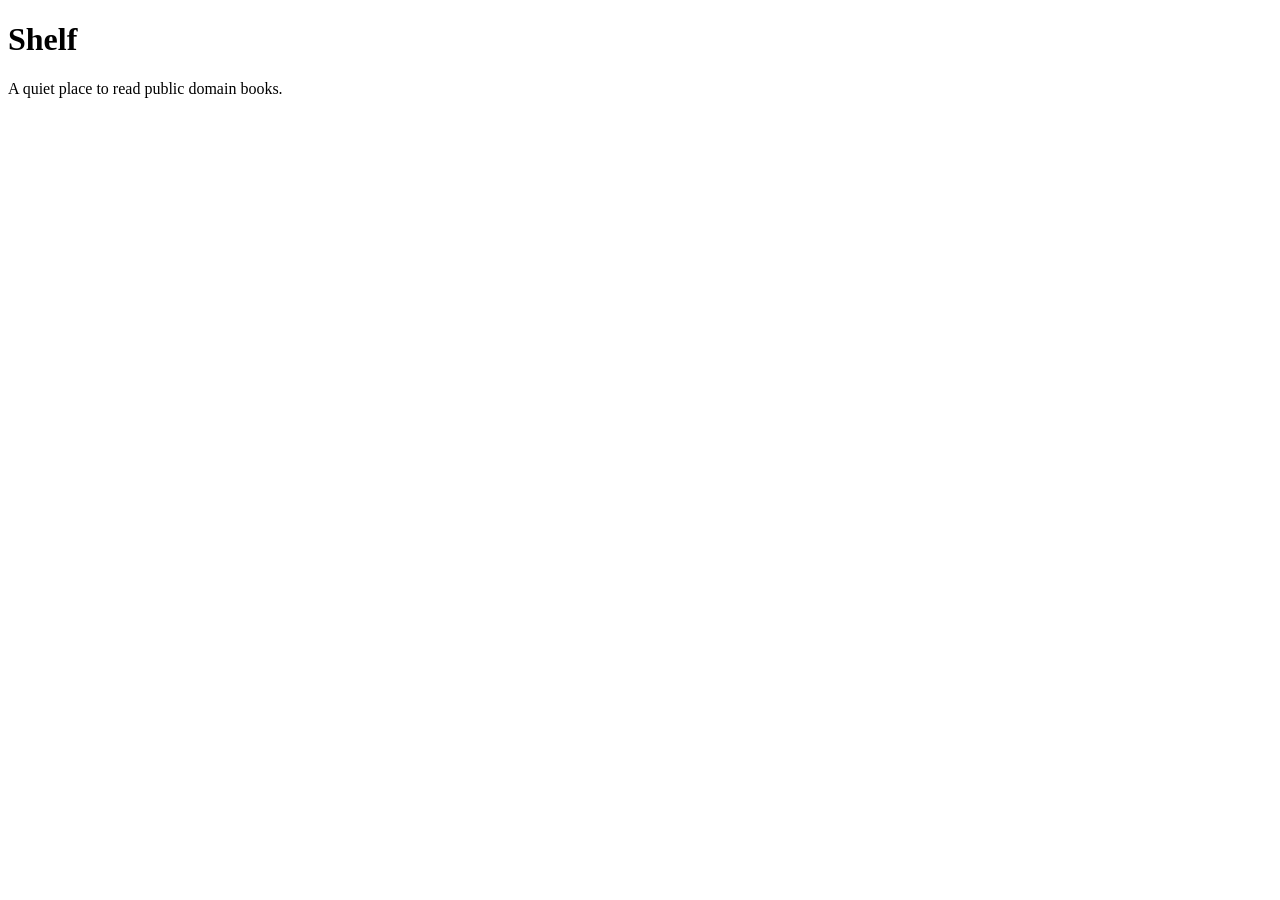
==== index.html @ 8fa0670a "chore: scaffold project directory structure Add base folder layout for stylesheets, scripts,assets, " ====
<!DOCTYPE html>
<html lang="en">
<head>
  <meta charset="UTF-8">
  <meta name="viewport" content="width=device-width, initial-scale=1.0">
  <title>Shelf — Read the Classics</title>
  <link rel="stylesheet" href="css/reset.css">
  <link rel="stylesheet" href="css/variables.css">
  <link rel="stylesheet" href="css/layout.css">
  <link rel="stylesheet" href="css/components.css">
</head>
<body>
  <main class="container">
    <h1>Shelf</h1>
    <p>A quiet place to read public domain books.</p>
  </main>
</body>
</html>
---- css/variables.css ----
/* Design tokens. */
---- css/layout.css ----
/* Design tokens. */
---- css/components.css ----
/* Design tokens. */
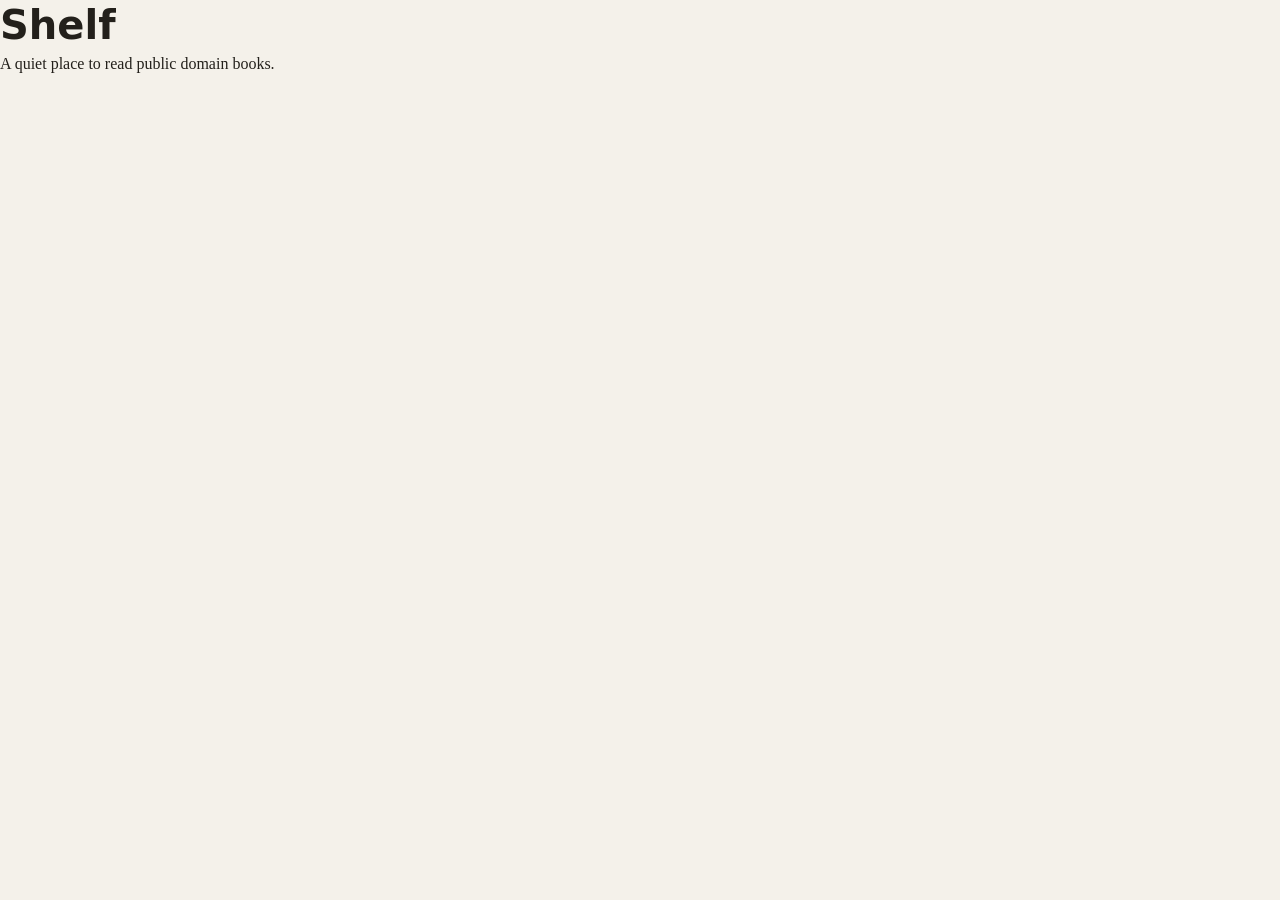
==== commit a0e73270: "feat: add CSS reset and base typography Normalise box sizing and margins, and set serif body type at" ====
--- a/index.html
+++ b/index.html
@@ -4,8 +4,8 @@
   <meta charset="UTF-8">
   <meta name="viewport" content="width=device-width, initial-scale=1.0">
   <title>Shelf — Read the Classics</title>
+  <link rel="stylesheet" href="css/variables.css">
   <link rel="stylesheet" href="css/reset.css">
-  <link rel="stylesheet" href="css/variables.css">
   <link rel="stylesheet" href="css/layout.css">
   <link rel="stylesheet" href="css/components.css">
 </head>
--- a/css/variables.css
+++ b/css/variables.css
@@ -1 +1,54 @@
-/* Design tokens. */+/* Design tokens for Shelf. */
+
+:root {
+  /* Colour — light theme */
+  --colour-bg: #f4f1ea;
+  --colour-surface: #fffdf8;
+  --colour-ink: #23201b;
+  --colour-ink-muted: #6b6459;
+  --colour-accent: #7c4a2d;
+  --colour-accent-soft: #e8dccb;
+  --colour-border: #ddd5c7;
+
+  /* Typography */
+  --font-body: Georgia, "Iowan Old Style", "Times New Roman", serif;
+  --font-ui: "Segoe UI", system-ui, -apple-system, sans-serif;
+
+  --size-100: 0.875rem;
+  --size-200: 1rem;
+  --size-300: 1.125rem;
+  --size-400: 1.375rem;
+  --size-500: 1.75rem;
+  --size-600: 2.5rem;
+
+  --leading-tight: 1.25;
+  --leading-body: 1.7;
+
+  /* Spacing scale */
+  --space-3xs: 0.25rem;
+  --space-2xs: 0.5rem;
+  --space-xs: 0.75rem;
+  --space-s: 1rem;
+  --space-m: 1.5rem;
+  --space-l: 2.5rem;
+  --space-xl: 4rem;
+
+  /* Structure */
+  --measure: 34rem;
+  --radius: 4px;
+  --shadow-soft: 0 1px 3px rgba(35, 32, 27, 0.08);
+  --shadow-lift: 0 6px 18px rgba(35, 32, 27, 0.14);
+  --transition: 160ms ease;
+}
+
+[data-theme="dark"] {
+  --colour-bg: #1a1815;
+  --colour-surface: #232019;
+  --colour-ink: #ece5d8;
+  --colour-ink-muted: #a29886;
+  --colour-accent: #d9a273;
+  --colour-accent-soft: #3a322a;
+  --colour-border: #3d372e;
+  --shadow-soft: 0 1px 3px rgba(0, 0, 0, 0.4);
+  --shadow-lift: 0 6px 18px rgba(0, 0, 0, 0.5);
+}
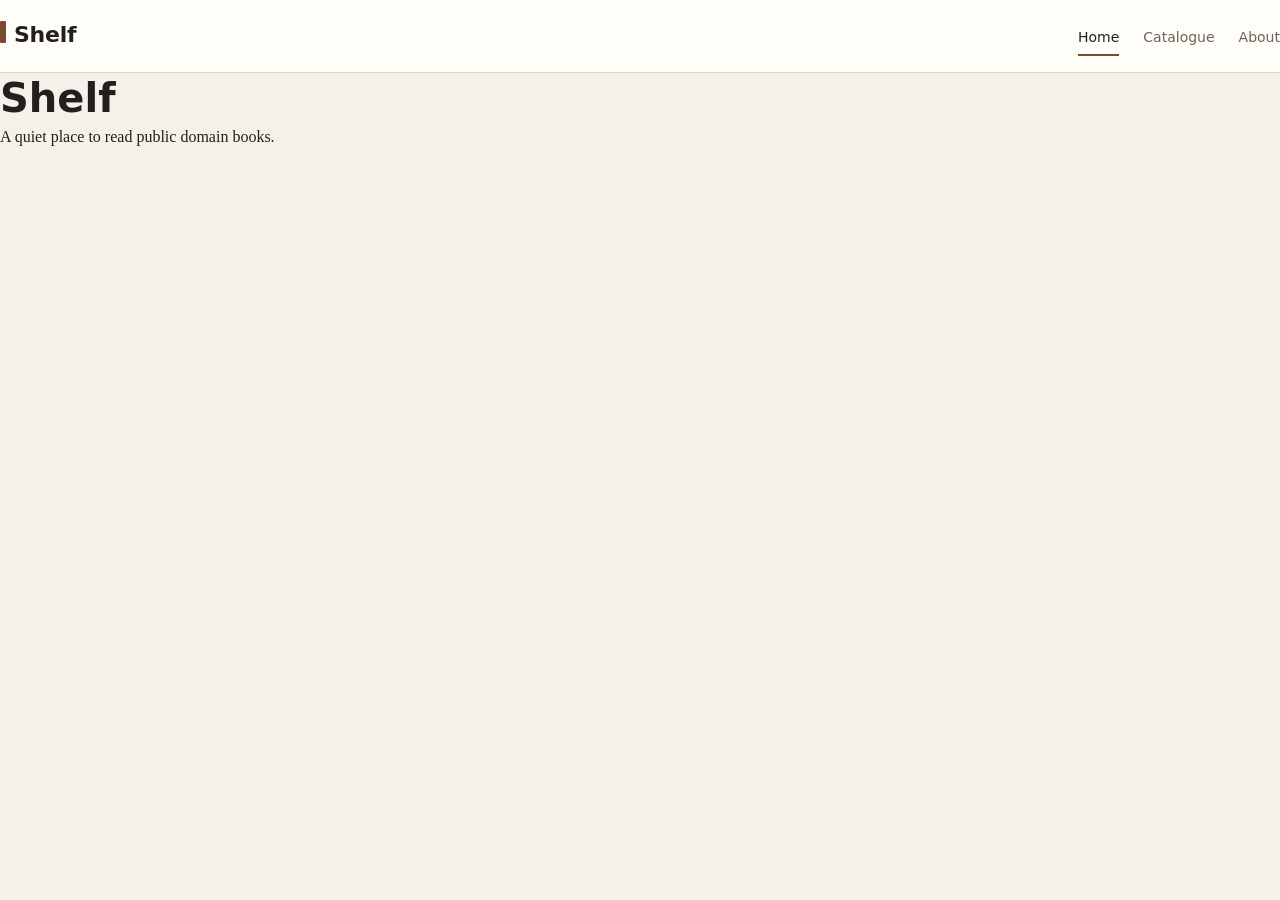
==== commit a2cb24db: "feat: build site header with primary navigation Add shared header with brand mark and navigation to " ====
--- a/index.html
+++ b/index.html
@@ -10,6 +10,19 @@
   <link rel="stylesheet" href="css/components.css">
 </head>
 <body>
+  <a class="skip-link" href="#main">Skip to content</a>
+
+  <header class="site-header">
+    <div class="container site-header__inner">
+      <a class="site-header__brand" href="index.html">Shelf</a>
+      <nav class="site-nav" aria-label="Primary">
+        <a href="index.html" aria-current="page">Home</a>
+        <a href="catalogue.html">Catalogue</a>
+        <a href="about.html">About</a>
+      </nav>
+    </div>
+  </header>
+  
   <main class="container">
     <h1>Shelf</h1>
     <p>A quiet place to read public domain books.</p>
--- a/css/components.css
+++ b/css/components.css
@@ -1 +1,72 @@
-/* Design tokens. */+/* Site header. */
+
+.site-header {
+  border-bottom: 1px solid var(--colour-border);
+  background-color: var(--colour-surface);
+}
+
+.site-header__inner {
+  display: flex;
+  flex-wrap: wrap;
+  align-items: baseline;
+  justify-content: space-between;
+  gap: var(--space-s);
+  padding-block: var(--space-s);
+}
+
+.site-header__brand {
+  font-family: var(--font-ui);
+  font-size: var(--size-400);
+  font-weight: 600;
+  letter-spacing: -0.01em;
+  color: var(--colour-ink);
+  text-decoration: none;
+}
+
+.site-header__brand::before {
+  content: "";
+  display: inline-block;
+  width: 6px;
+  height: 1em;
+  margin-right: var(--space-2xs);
+  background-color: var(--colour-accent);
+  border-radius: 1px;
+  vertical-align: -0.05em;
+}
+
+.site-nav {
+  display: flex;
+  gap: var(--space-m);
+  font-family: var(--font-ui);
+  font-size: var(--size-100);
+}
+
+.site-nav a {
+  color: var(--colour-ink-muted);
+  text-decoration: none;
+  padding-block: var(--space-3xs);
+  border-bottom: 2px solid transparent;
+  transition: color var(--transition), border-color var(--transition);
+}
+
+.site-nav a:hover {
+  color: var(--colour-ink);
+}
+
+.site-nav a[aria-current="page"] {
+  color: var(--colour-ink);
+  border-bottom-color: var(--colour-accent);
+}
+
+.skip-link {
+  position: absolute;
+  left: -9999px;
+}
+
+.skip-link:focus {
+  position: static;
+  display: inline-block;
+  padding: var(--space-2xs) var(--space-s);
+  background-color: var(--colour-accent);
+  color: var(--colour-surface);
+}
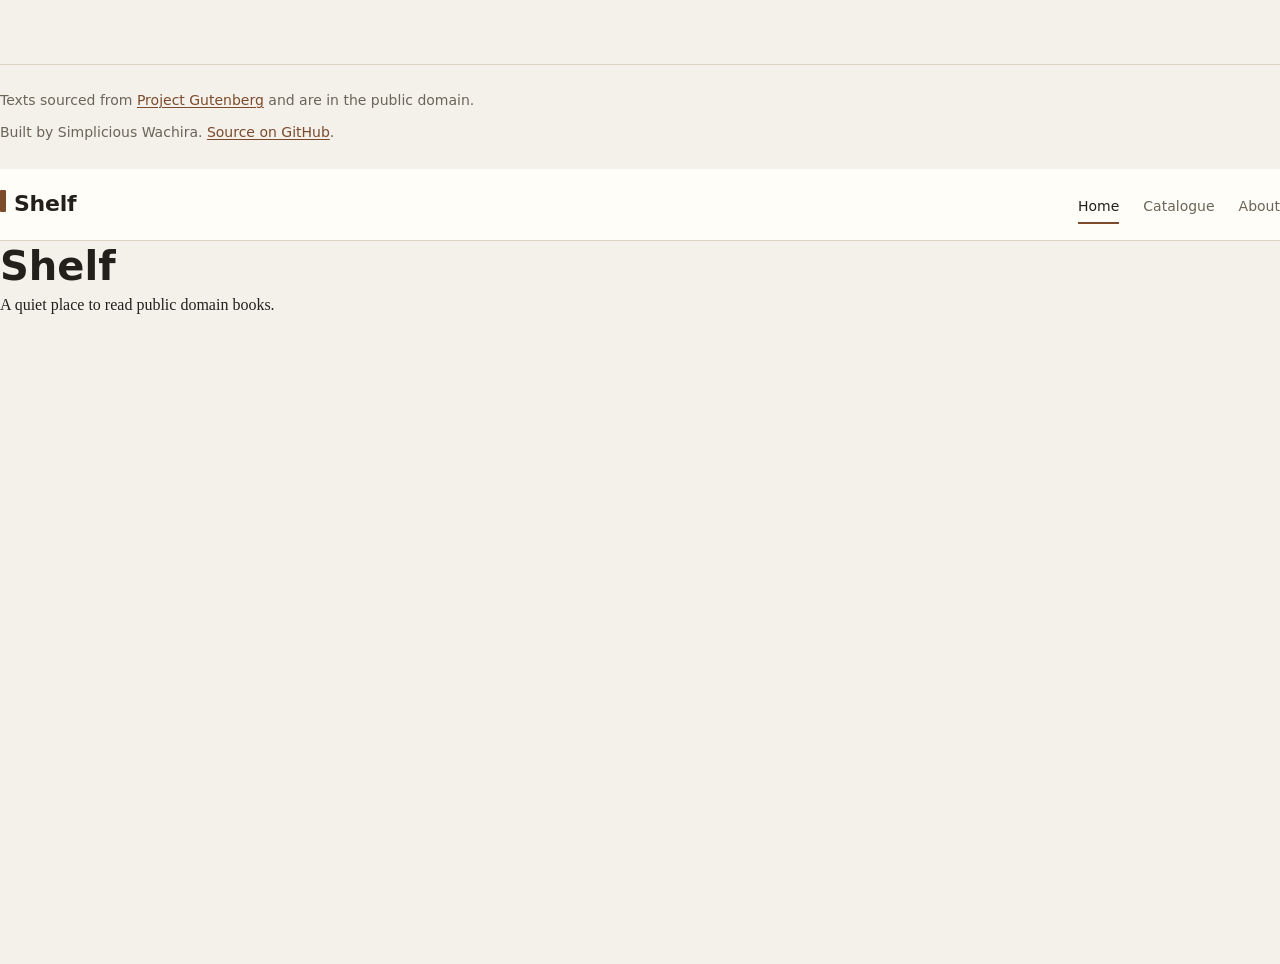
==== commit cd092c0c: "feat: build site footer with attribution add footer  Closes #5" ====
--- a/index.html
+++ b/index.html
@@ -9,6 +9,12 @@
   <link rel="stylesheet" href="css/layout.css">
   <link rel="stylesheet" href="css/components.css">
 </head>
+<footer class="site-footer">
+    <div class="container">
+      <p>Texts sourced from <a href="https://www.gutenberg.org">Project Gutenberg</a> and are in the public domain.</p>
+      <p>Built by Simplicious Wachira. <a href="https://github.com/IS-PROJECT-2026/shelf-162965">Source on GitHub</a>.</p>
+    </div>
+  </footer>
 <body>
   <a class="skip-link" href="#main">Skip to content</a>
 
--- a/css/components.css
+++ b/css/components.css
@@ -69,4 +69,18 @@
   padding: var(--space-2xs) var(--space-s);
   background-color: var(--colour-accent);
   color: var(--colour-surface);
+}
+/* Site footer. */
+
+.site-footer {
+  margin-top: var(--space-xl);
+  border-top: 1px solid var(--colour-border);
+  padding-block: var(--space-m);
+  font-family: var(--font-ui);
+  font-size: var(--size-100);
+  color: var(--colour-ink-muted);
+}
+
+.site-footer p + p {
+  margin-top: var(--space-2xs);
 }
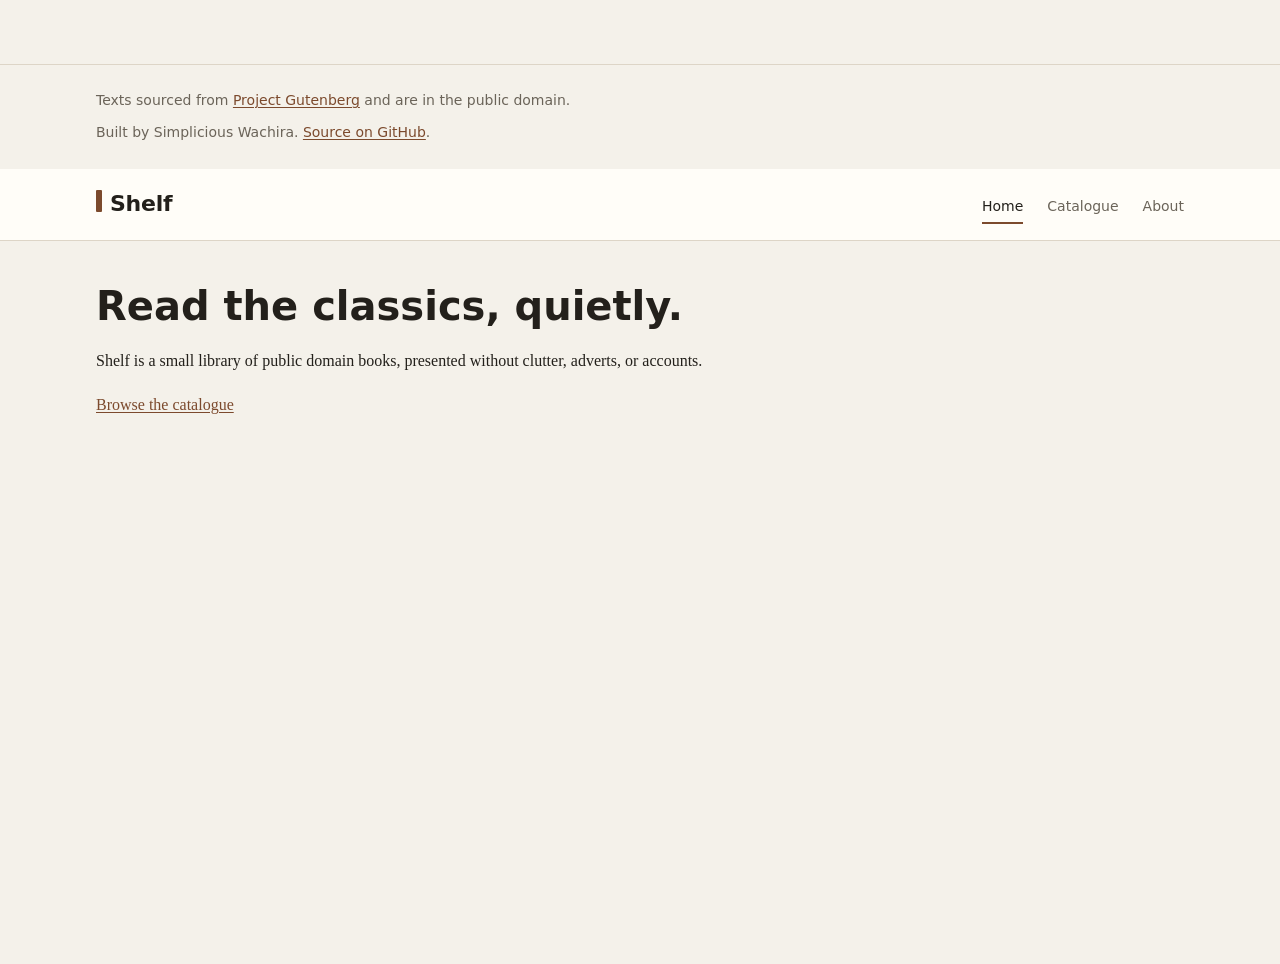
==== commit 4f25a0f5: "feat: create responsive layout grid utilities create layout update main in index  Closes #6" ====
--- a/index.html
+++ b/index.html
@@ -29,9 +29,13 @@
     </div>
   </header>
   
-  <main class="container">
-    <h1>Shelf</h1>
-    <p>A quiet place to read public domain books.</p>
+  <main class="container" id="main">
+    <section class="section stack">
+      <h1>Read the classics, quietly.</h1>
+      <p>Shelf is a small library of public domain books, presented without clutter, adverts, or accounts.</p>
+      <p><a href="catalogue.html">Browse the catalogue</a></p>
+    </section>
   </main>
+  
 </body>
 </html>
--- a/css/layout.css
+++ b/css/layout.css
@@ -1 +1,36 @@
-/* Design tokens. */+/* Layout containers and grid utilities. */
+
+.container {
+  width: min(100% - 2rem, 68rem);
+  margin-inline: auto;
+}
+
+.container--narrow {
+  width: min(100% - 2rem, var(--measure));
+  margin-inline: auto;
+}
+
+.stack > * + * {
+  margin-top: var(--space-s);
+}
+
+.stack--loose > * + * {
+  margin-top: var(--space-m);
+}
+
+.grid {
+  display: grid;
+  gap: var(--space-m);
+  grid-template-columns: repeat(auto-fill, minmax(15rem, 1fr));
+}
+
+.section {
+  padding-block: var(--space-l);
+}
+
+.cluster {
+  display: flex;
+  flex-wrap: wrap;
+  gap: var(--space-2xs);
+  align-items: center;
+}
